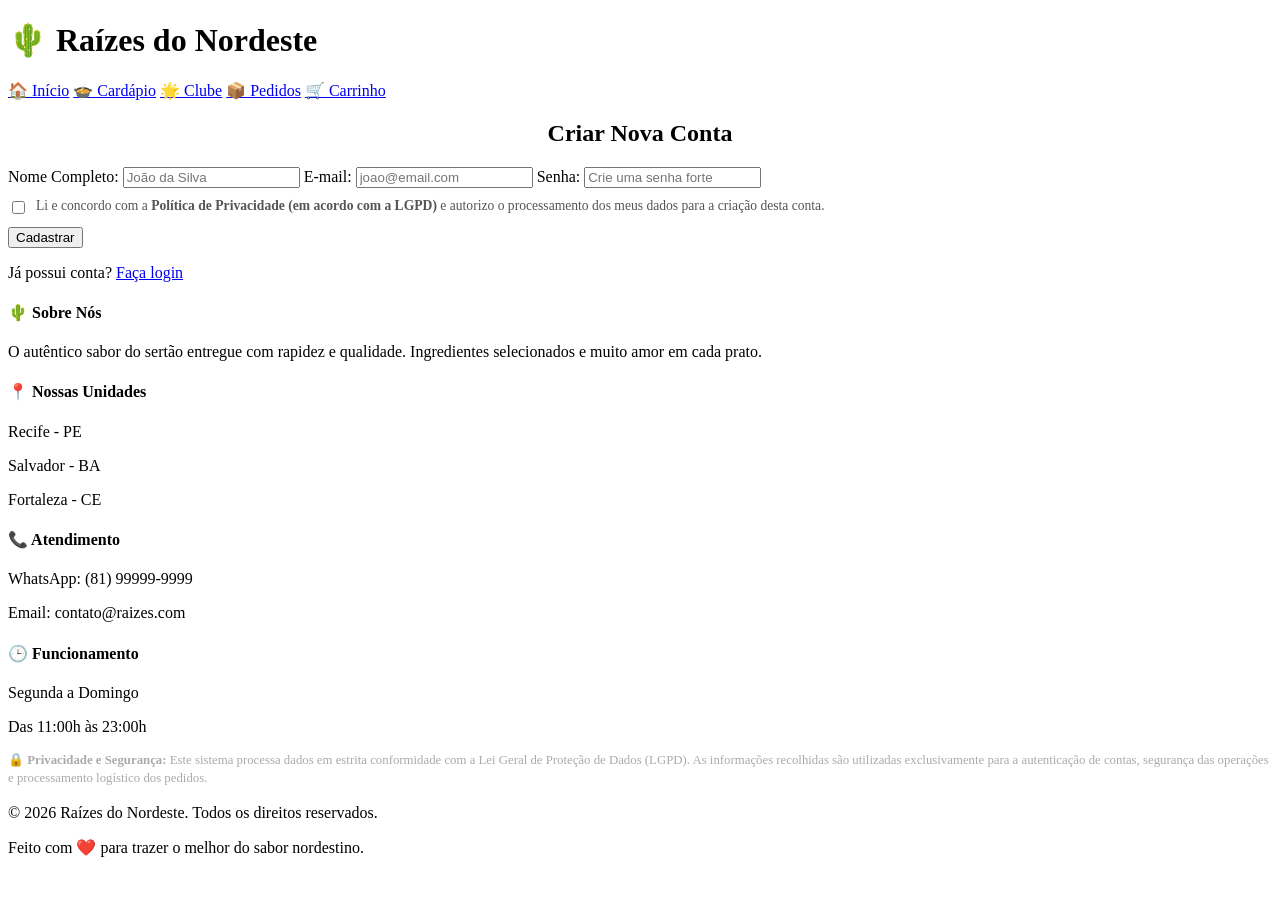
==== cadastro.html @ 4d8007ae "Atualização cadastro.html e login.html" ====
<!DOCTYPE html>
<html lang="pt-BR">
<head>
    <meta charset="UTF-8">
    <meta name="viewport" content="width=device-width, initial-scale=1.0">
    <title>Raízes do Nordeste | Cadastro</title>
    <link rel="stylesheet" href="css/base.css">
    <link rel="stylesheet" href="css/components.css">
    <link rel="stylesheet" href="css/utils.css">
    <link rel="stylesheet" href="css/cardapio.css">
    <link rel="stylesheet" href="css/cart-orders.css">
    <link rel="stylesheet" href="css/panel.css">
</head>
<body>

<header>
    <h1>🌵 Raízes do Nordeste</h1>
    <nav>
        <a href="index.html">🏠 Início</a>         
        <a href="cardapio.html">🍲 Cardápio</a>         
        <a href="fidelidade.html">🌟 Clube</a>         
        <a href="pedidos.html">📦 Pedidos</a>       
        <a href="carrinho.html">🛒 Carrinho</a> 
    </nav>
</header>

<div class="container">
    <h2 style="text-align: center;">Criar Nova Conta</h2>
    
    <form class="form-auth" onsubmit="cadastrarUsuario(event)">
        <label for="nome">Nome Completo:</label>
        <input type="text" id="nome" required placeholder="João da Silva">

        <label for="email">E-mail:</label>
        <input type="email" id="email" required placeholder="joao@email.com">
        
        <label for="senha">Senha:</label>
        <input type="password" id="senha" required placeholder="Crie uma senha forte">
        
        <div style="margin-top: 10px; margin-bottom: 10px; font-size: 0.85em; color: #555;">
            <label style="display: flex; align-items: flex-start; gap: 8px; cursor: pointer; font-weight: normal;">
                <input type="checkbox" id="aceiteLGPDCadastro" style="margin-top: 3px; cursor: pointer; width: auto;">
                <span>Li e concordo com a <strong>Política de Privacidade (em acordo com a LGPD)</strong> e autorizo o processamento dos meus dados para a criação desta conta.</span>
            </label>
        </div>
        
        <button type="submit" class="btn-principal">Cadastrar</button>
    </form>
    
    <div class="auth-links">
        <p>Já possui conta? <a href="login.html">Faça login</a></p>
    </div>
</div>

<script src="js/utils.js"></script>
<script src="js/auth.js"></script>
<script src="js/cart.js"></script>
<script src="js/orders.js"></script>
<script src="js/panel.js"></script>
<script src="js/app.js"></script>

    <footer>
        <div class="footer-container">
            <div class="footer-col">
                <h4>🌵 Sobre Nós</h4>
                <p>O autêntico sabor do sertão entregue com rapidez e qualidade. Ingredientes selecionados e muito amor em cada prato.</p>
            </div>
            <div class="footer-col">
                <h4>📍 Nossas Unidades</h4>
                <p>Recife - PE</p>
                <p>Salvador - BA</p>
                <p>Fortaleza - CE</p>
            </div>
            <div class="footer-col">
                <h4>📞 Atendimento</h4>
                <p>WhatsApp: (81) 99999-9999</p>
                <p>Email: contato@raizes.com</p>
            </div>
            <div class="footer-col">
                <h4>🕒 Funcionamento</h4>
                <p>Segunda a Domingo</p>
                <p>Das 11:00h às 23:00h</p>
            </div>
        </div>
        <div class="footer-bottom">
            <p style="font-size: 0.8rem; color: #aaa; margin: 8px 0; line-height: 1.4;">
                🔒 <strong>Privacidade e Segurança:</strong> Este sistema processa dados em estrita conformidade com a Lei Geral de Proteção de Dados (LGPD). As informações recolhidas são utilizadas exclusivamente para a autenticação de contas, segurança das operações e processamento logístico dos pedidos.
            </p>
            <p>&copy; 2026 Raízes do Nordeste. Todos os direitos reservados.</p>
            <p style="margin-top: 10px;">Feito com ❤️ para trazer o melhor do sabor nordestino.</p>
        </div>
    </footer>
</body>
</html>
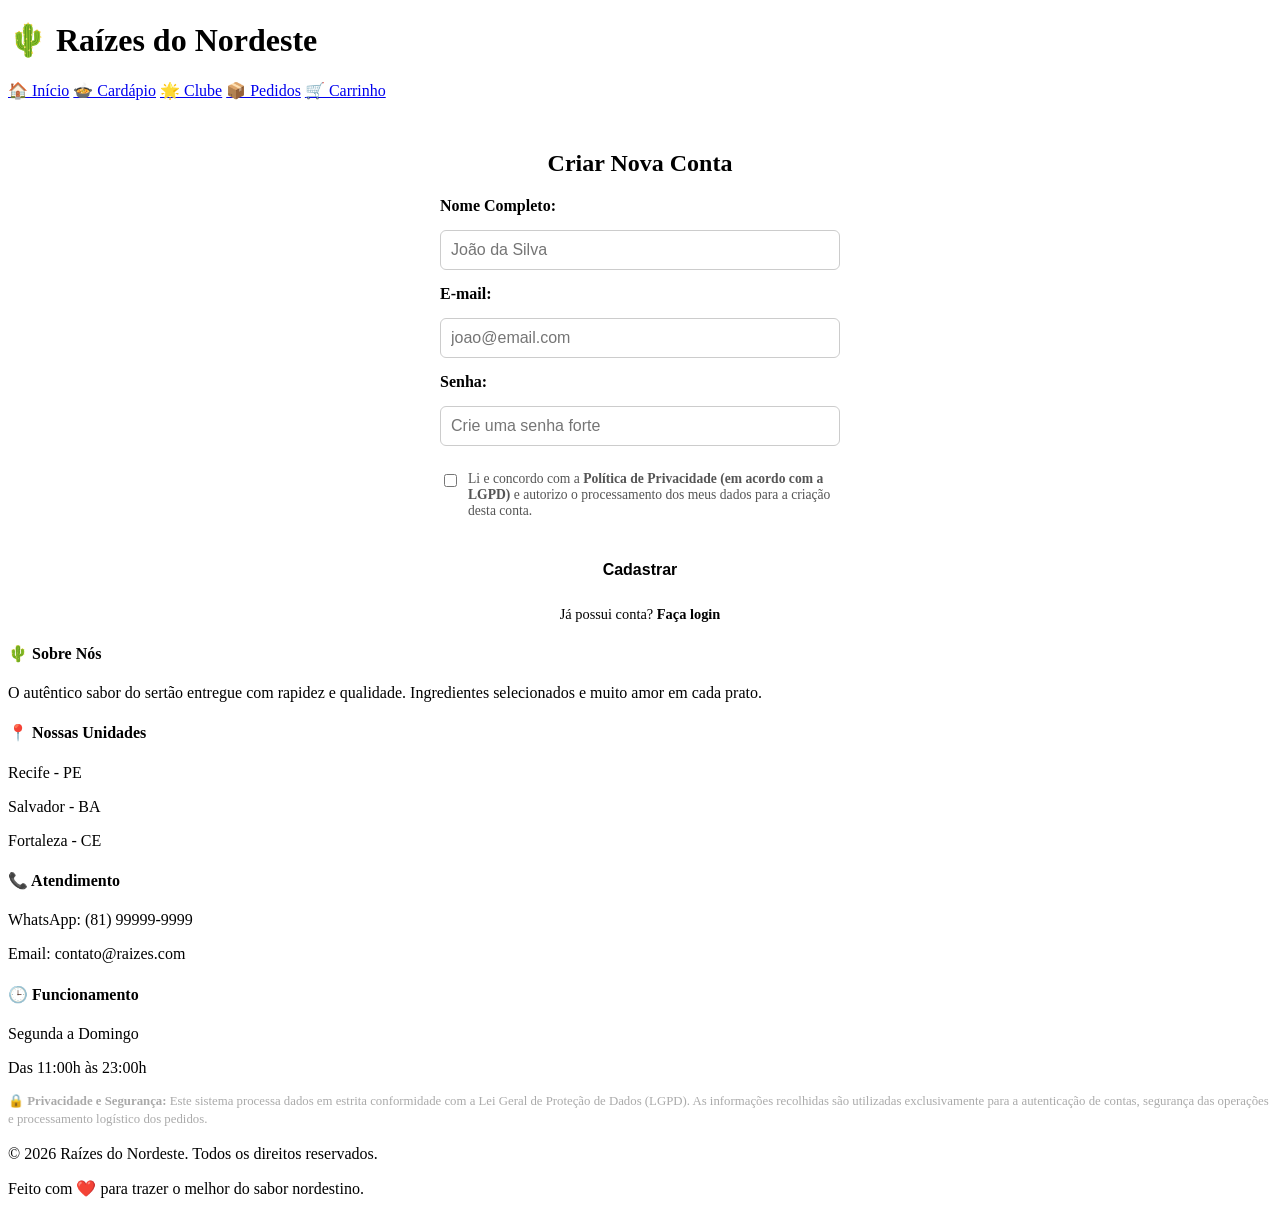
==== commit 59be3e90: "Atualizações gerais" ====
--- a/cadastro.html
+++ b/cadastro.html
@@ -7,7 +7,7 @@
     <link rel="stylesheet" href="css/base.css">
     <link rel="stylesheet" href="css/components.css">
     <link rel="stylesheet" href="css/utils.css">
-    <link rel="stylesheet" href="css/cardapio.css">
+    <link rel="stylesheet" href="css/menu.css">
     <link rel="stylesheet" href="css/cart-orders.css">
     <link rel="stylesheet" href="css/panel.css">
 </head>
--- a/css/components.css
+++ b/css/components.css
@@ -0,0 +1,118 @@
+/**
+ * =========================================
+ * Botões, Forms e Badges
+ * =========================================
+ */
+
+/* Botões Principais */
+.btn-principal {
+    background-color: var(--secondary);
+    color: var(--light);
+    border: none;
+    padding: 12px 24px;
+    border-radius: 6px;
+    cursor: pointer;
+    font-weight: bold;
+    font-size: 1rem;
+    transition: background-color 0.3s ease;
+    margin-top: 15px;
+    display: inline-block;
+}
+
+.btn-principal:hover {
+    background-color: var(--primary);
+}
+
+.btn-voltar {
+    background-color: transparent;
+    color: var(--primary);
+    border: 2px solid var(--primary);
+    padding: 8px 15px;
+    border-radius: 6px;
+    cursor: pointer;
+    font-weight: bold;
+    margin-bottom: 20px;
+    transition: 0.3s;
+}
+
+.btn-voltar:hover {
+    background-color: var(--primary);
+    color: var(--light);
+}
+
+/* Formulários (Login, Cadastro, Pagamento) */
+.form-auth {
+    display: flex;
+    flex-direction: column;
+    gap: 15px;
+    max-width: 400px;
+    margin: 0 auto;
+}
+
+.form-auth label {
+    font-weight: bold;
+    color: var(--primary);
+}
+
+.form-auth input {
+    padding: 10px;
+    border: 1px solid #ccc;
+    border-radius: 6px;
+    font-size: 1rem;
+    outline: none;
+    width: 100%;
+    box-sizing: border-box;
+}
+
+.form-auth input:focus {
+    border-color: var(--secondary);
+}
+
+.form-auth .btn-principal {
+    width: 100%;
+    margin-top: 5px;
+}
+
+.auth-links {
+    text-align: center;
+    margin-top: 15px;
+    font-size: 0.9rem;
+}
+
+.auth-links a {
+    color: var(--secondary);
+    font-weight: bold;
+    text-decoration: none;
+}
+
+.auth-links a:hover {
+    text-decoration: underline;
+}
+
+/* Badges e Etiquetas */
+.badge-status {
+    background-color: var(--secondary);
+    color: white;
+    padding: 4px 10px;
+    border-radius: 12px;
+    font-size: 0.9em;
+    font-weight: bold;
+}
+
+/* Clube de Fidelidade */
+.cartao-fidelidade {
+    background: linear-gradient(135deg, var(--primary), var(--secondary));
+    color: white;
+    padding: 20px;
+    border-radius: 8px;
+    text-align: center;
+}
+
+.pontos {
+    font-size: 3rem;
+    margin: 10px 0;
+}
+
+.info {
+    text-align: center;
+}
--- a/css/utils.css
+++ b/css/utils.css
@@ -0,0 +1,79 @@
+/**
+ * =========================================
+ * Alertas, Toasts e LGPD
+ * =========================================
+ */
+
+/* Banner LGPD */
+.lgpd-banner {
+    position: fixed;
+    bottom: 0;
+    left: 0;
+    width: 100%;
+    background-color: var(--dark);
+    color: var(--light);
+    text-align: center;
+    padding: 15px 20px;
+    box-shadow: 0 -2px 10px rgba(0,0,0,0.3);
+    z-index: 1000;
+    display: flex;
+    flex-direction: column;
+    align-items: center;
+    gap: 10px;
+}
+
+.lgpd-banner p {
+    margin: 0;
+    font-size: 0.9rem;
+}
+
+/* Toasts (Notificações flutuantes) */
+#toast-container {
+    position: fixed;
+    bottom: 20px;
+    right: 20px;
+    display: flex;
+    flex-direction: column;
+    gap: 10px;
+    z-index: 9999;
+}
+
+.toast {
+    background-color: var(--dark);
+    color: var(--light);
+    padding: 12px 20px;
+    border-radius: 6px;
+    box-shadow: 0 4px 10px rgba(0,0,0,0.3);
+    font-size: 0.95rem;
+    font-weight: bold;
+    opacity: 0;
+    transform: translateY(20px);
+    transition: all 0.3s ease;
+    display: flex;
+    align-items: center;
+    gap: 10px;
+}
+
+.toast.show {
+    opacity: 1;
+    transform: translateY(0);
+}
+
+.toast-sucesso { border-left: 5px solid #2ECC71; }
+.toast-erro { border-left: 5px solid #E74C3C; }
+.toast-info { border-left: 5px solid var(--secondary); }
+
+/* Responsividade Utilitários */
+@media (max-width: 600px) {
+    #toast-container {
+        bottom: 20px;
+        left: 50%;
+        right: auto;
+        transform: translateX(-50%);
+        width: 70%;
+    }
+    .toast {
+        width: 100%;
+        justify-content: center;
+    }
+}
--- a/css/menu.css
+++ b/css/menu.css
@@ -0,0 +1,159 @@
+/**
+ * =========================================
+ * Cardápio e Filtros
+ * =========================================
+ */
+
+/* Filtro de Unidade */
+.filial-selector {
+    background-color: #f1f1f1;
+    padding: 15px;
+    border-radius: 8px;
+    margin-bottom: 25px;
+    display: flex;
+    align-items: center;
+    gap: 10px;
+    box-shadow: inset 0 1px 3px rgba(0,0,0,0.05);
+}
+
+.filial-selector select {
+    padding: 8px 12px;
+    border-radius: 4px;
+    border: 1px solid #ccc;
+    font-size: 1rem;
+    cursor: pointer;
+    background-color: var(--light);
+    color: var(--dark);
+    outline: none;
+}
+
+.filial-selector select:focus {
+    border-color: var(--secondary);
+}
+
+/* Lista do Cardápio */
+.lista-cardapio {
+    display: flex;
+    flex-direction: column;
+    gap: 15px; 
+}
+
+.menu-item {
+    display: flex;
+    justify-content: space-between;
+    align-items: center;
+    padding: 15px;
+    background-color: #fff;
+    border: 1px solid #eee;
+    border-radius: 8px;
+    transition: box-shadow 0.3s ease;
+}
+
+.menu-item:hover {
+    box-shadow: 0 4px 10px rgba(0,0,0,0.08);
+}
+
+.item-info {
+    display: flex;
+    flex-direction: column;
+    gap: 6px;
+    max-width: 75%;
+}
+
+.item-info h3 {
+    margin: 0;
+    color: var(--dark);
+    font-size: 1.15rem;
+}
+
+.item-info .desc {
+    margin: 0;
+    font-size: 0.9rem;
+    color: #666;
+    line-height: 1.4;
+}
+
+.item-info .preco {
+    font-weight: bold;
+    color: var(--primary);
+    font-size: 1.1rem;
+    margin-top: 5px;
+}
+
+/* Imagens do cardápio */
+.img-prato-botoes {
+    width: 100%;
+    height: 110px;
+    object-fit: cover;
+    border-radius: 6px;
+    margin-bottom: 5px;
+}
+
+.badge-unidade {
+    font-size: 0.75rem;
+    background-color: #e9ecef;
+    color: #495057;
+    padding: 3px 8px;
+    border-radius: 12px;
+    width: fit-content;
+    font-weight: bold;
+}
+
+.badge-promocao {
+    font-size: 0.65rem;
+    background-color: #E74C3C;
+    color: white;
+    padding: 3px 6px;
+    border-radius: 8px;
+    margin-left: 10px;
+    vertical-align: middle;
+    text-transform: uppercase;
+    font-weight: bold;
+}
+
+/* Botões exclusivos do cardápio */
+.botoes-acao {
+    display: flex;
+    flex-direction: column;
+    gap: 8px;
+    min-width: 140px;
+}
+
+.botoes-acao button {
+    width: 100%;
+    padding: 10px 15px;
+    border-radius: 6px;
+    cursor: pointer;
+    font-weight: bold;
+    transition: all 0.3s ease;
+    font-size: 0.9rem;
+}
+
+.btn-add {
+    background-color: transparent;
+    color: var(--secondary);
+    border: 2px solid var(--secondary);
+}
+
+.btn-add:hover {
+    background-color: var(--secondary);
+    color: var(--light);
+}
+
+.btn-comprar {
+    background-color: var(--primary);
+    color: var(--light);
+    border: 2px solid var(--primary);
+}
+
+.btn-comprar:hover {
+    background-color: #B34700;
+    border-color: #B34700;
+}
+
+/* Responsividade do Cardápio */
+@media (max-width: 600px) {
+    .botoes-acao {
+        width: 100%;
+    }
+}
--- a/css/cart-orders.css
+++ b/css/cart-orders.css
@@ -0,0 +1,74 @@
+/**
+ * =========================================
+ * Carrinho do Cliente
+ * =========================================
+ */
+
+/* Carrinho de Compras */
+#listaCarrinho {
+    list-style: none;
+    padding: 0;
+    margin: 0;
+}
+
+#listaCarrinho li {
+    display: flex;
+    justify-content: space-between;
+    align-items: center;
+    border-bottom: 1px solid #eee;
+    padding: 15px 0;
+    flex-wrap: wrap;
+    gap: 10px;
+}
+
+.controles-carrinho {
+    display: flex;
+    align-items: center;
+    gap: 10px;
+    background-color: #f9f9f9;
+    padding: 5px 10px;
+    border-radius: 8px;
+    border: 1px solid #eee;
+}
+
+.btn-qtd {
+    background-color: white;
+    border: 1px solid #ccc;
+    color: var(--dark);
+    width: 28px;
+    height: 28px;
+    border-radius: 4px;
+    font-size: 1.1rem;
+    font-weight: bold;
+    cursor: pointer;
+    display: flex;
+    align-items: center;
+    justify-content: center;
+    transition: background-color 0.2s;
+}
+
+.btn-qtd:hover {
+    background-color: #e2e2e2;
+}
+
+.btn-remover {
+    background-color: transparent;
+    border: none;
+    font-size: 1.2rem;
+    cursor: pointer;
+    padding: 5px;
+    margin-left: 5px;
+    transition: transform 0.2s;
+}
+
+.btn-remover:hover {
+    transform: scale(1.15);
+}
+
+/* Status e Histórico de Pedidos */
+.pedido {
+    border: 1px solid #eee;
+    padding: 10px;
+    margin-bottom: 10px;
+    border-radius: 5px;
+}
--- a/css/panel.css
+++ b/css/panel.css
@@ -0,0 +1,110 @@
+/**
+ * =========================================
+ * Área de Gestão e Painel Administrativo
+ * =========================================
+ */
+
+/* Botão exclusivo de acesso ao painel (Navegação) */
+.btn-painel {
+    background-color: var(--light);
+    color: var(--primary) !important;
+    border: 2px solid var(--light);
+    border-radius: 20px;
+    padding: 6px 18px !important;
+    font-weight: bold !important;
+    text-transform: uppercase;
+    transition: all 0.3s ease;
+    box-shadow: 0 2px 4px rgba(0,0,0,0.1);
+}
+
+.btn-painel:hover {
+    background-color: transparent !important;
+    color: var(--light) !important;
+    border-color: var(--light);
+    box-shadow: none;
+}
+
+/* Estrutura do Painel Interno */
+.painel-secao {
+    background: #f9f9f9;
+    padding: 20px;
+    border-radius: 8px;
+    margin-bottom: 20px;
+    border: 1px solid #e0e0e0;
+}
+
+.painel-secao h3 {
+    margin-top: 0;
+    color: var(--dark);
+    border-bottom: 2px solid #ccc;
+    padding-bottom: 10px;
+}
+
+.painel-item {
+    background: #fff;
+    padding: 15px;
+    border: 1px solid #ddd;
+    border-radius: 6px;
+    margin-bottom: 10px;
+    display: flex;
+    flex-wrap: wrap;
+    justify-content: space-between;
+    align-items: center;
+    gap: 15px;
+}
+
+.painel-item select {
+    padding: 8px;
+    border-radius: 4px;
+    border: 1px solid #ccc;
+}
+
+.painel-controles {
+    display: flex;
+    gap: 10px;
+    align-items: center;
+    flex-wrap: wrap; 
+}
+
+/* Botões do Painel */
+.btn-acao {
+    background-color: var(--primary);
+    color: white;
+    border: none;
+    padding: 8px 12px;
+    border-radius: 4px;
+    cursor: pointer;
+    font-weight: bold;
+}
+
+.btn-acao:hover {
+    background-color: var(--dark);
+}
+
+.btn-perigo {
+    background-color: var(--primary_danger);
+}
+
+.btn-perigo:hover {
+    background-color: var(--secondary_danger);
+}
+
+/* Form de Edição Admin */
+.form-painel {
+    display: flex;
+    gap: 10px;
+    flex-wrap: wrap;
+    margin-top: 15px;
+    padding: 15px;
+    background: #fff;
+    border: 1px dashed #ccc;
+    border-radius: 6px;
+}
+
+.form-painel input, .form-painel select {
+    flex: 1;
+    min-width: 150px;
+    padding: 10px;
+    border: 1px solid #ccc;
+    border-radius: 4px;
+}
